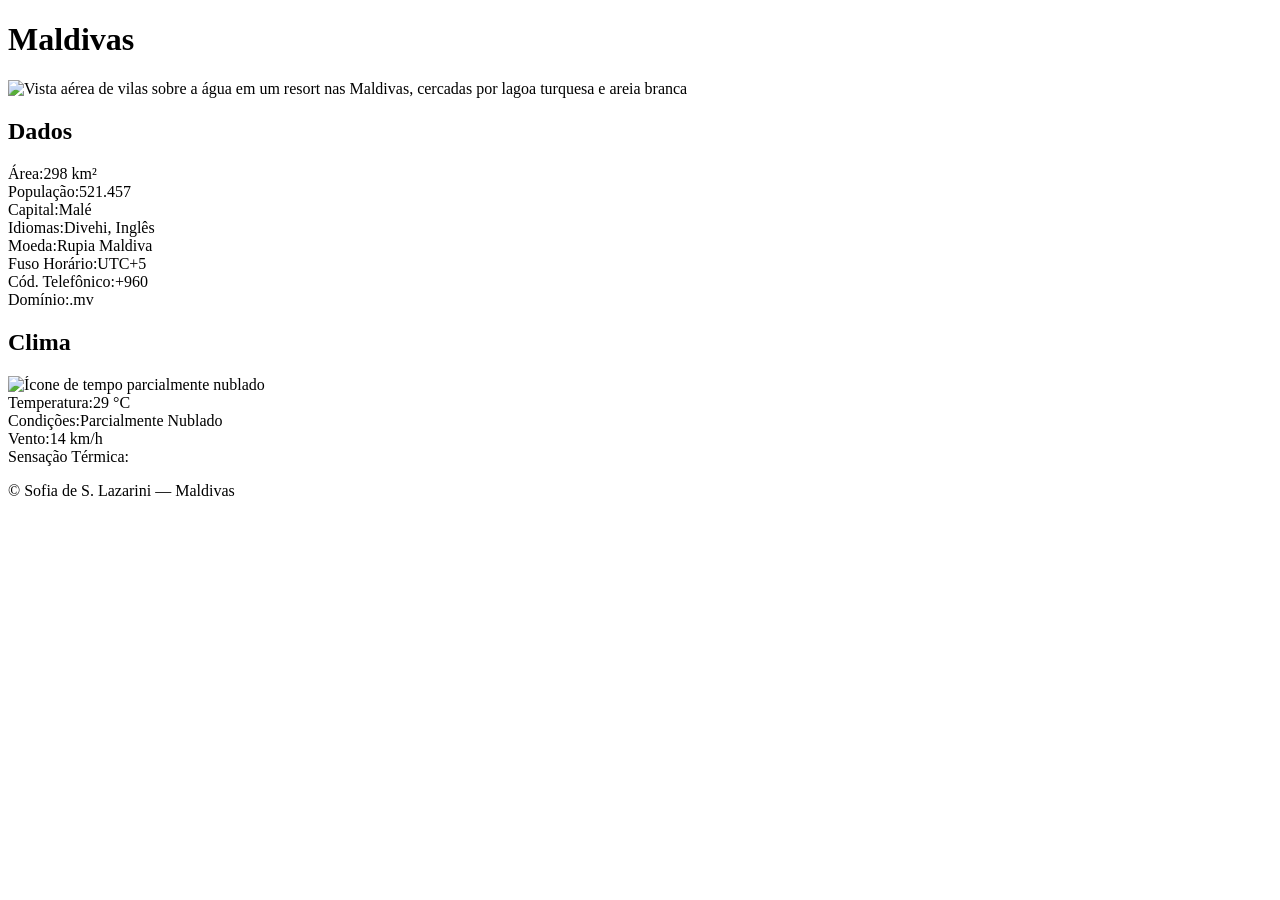
==== local.html @ 73934311 "criação da pagina html" ====
<!DOCTYPE html>
<html lang="pt-BR">
<head>
  <meta charset="UTF-8">
  <meta name="viewport" content="width=device-width, initial-scale=1.0">
  <title>Maldivas - Sofia de S. Lazarini</title>
  <meta
    name="description"
    content="Página sobre as Maldivas: dados gerais do país e clima local, criada para o curso WDD 131."
  >
  <meta name="author" content="Sofia de S. Lazarini">
  <link rel="preconnect" href="https://fonts.googleapis.com">
  <link rel="preconnect" href="https://fonts.gstatic.com" crossorigin>
  <link
    href="https://fonts.googleapis.com/css2?family=Poppins:wght@400;600;700&family=Open+Sans:wght@400;600&display=swap"
    rel="stylesheet"
  >
  <link rel="stylesheet" href="estilos/local.css">
  <script src="scripts/local.js" defer></script>
</head>
<body>

  <header>
    <h1>Maldivas</h1>
  </header>
  <div class="faixa"></div>

  <main>
    <picture>
      <source srcset="imagens/maldivas-grande.webp" media="(min-width: 1000px)">
      <source srcset="imagens/maldivas-media.webp" media="(min-width: 500px)">
      <img
        src="imagens/maldivas-pequena.webp"
        alt="Vista aérea de vilas sobre a água em um resort nas Maldivas, cercadas por lagoa turquesa e areia branca"
        width="1800" height="1027"
      >
    </picture>

    <section class="dados">
      <h2>Dados</h2>
      <div class="linha"><span class="rotulo">Área:</span><span class="valor">298 km²</span></div>
      <div class="linha"><span class="rotulo">População:</span><span class="valor">521.457</span></div>
      <div class="linha"><span class="rotulo">Capital:</span><span class="valor">Malé</span></div>
      <div class="linha"><span class="rotulo">Idiomas:</span><span class="valor">Divehi, Inglês</span></div>
      <div class="linha"><span class="rotulo">Moeda:</span><span class="valor">Rupia Maldiva</span></div>
      <div class="linha"><span class="rotulo">Fuso Horário:</span><span class="valor">UTC+5</span></div>
      <div class="linha"><span class="rotulo">Cód. Telefônico:</span><span class="valor">+960</span></div>
      <div class="linha"><span class="rotulo">Domínio:</span><span class="valor">.mv</span></div>
    </section>

    <section class="clima">
      <h2 class="titulo-clima">Clima</h2>
      <img src="imagens/clima.svg" alt="Ícone de tempo parcialmente nublado" class="icone-clima">
      <div class="linha"><span class="rotulo">Temperatura:</span><span class="valor">29 °C</span></div>
      <div class="linha"><span class="rotulo">Condições:</span><span class="valor">Parcialmente Nublado</span></div>
      <div class="linha"><span class="rotulo">Vento:</span><span class="valor">14 km/h</span></div>
      <div class="linha"><span class="rotulo">Sensação Térmica:</span><span class="valor" id="sensacao-termica"></span></div>
    </section>
  </main>

  <footer>
    <p>&copy; <span id="anoatual"></span> Sofia de S. Lazarini &mdash; Maldivas</p>
    <p id="ultimaModificacao"></p>
  </footer>

</body>
</html>
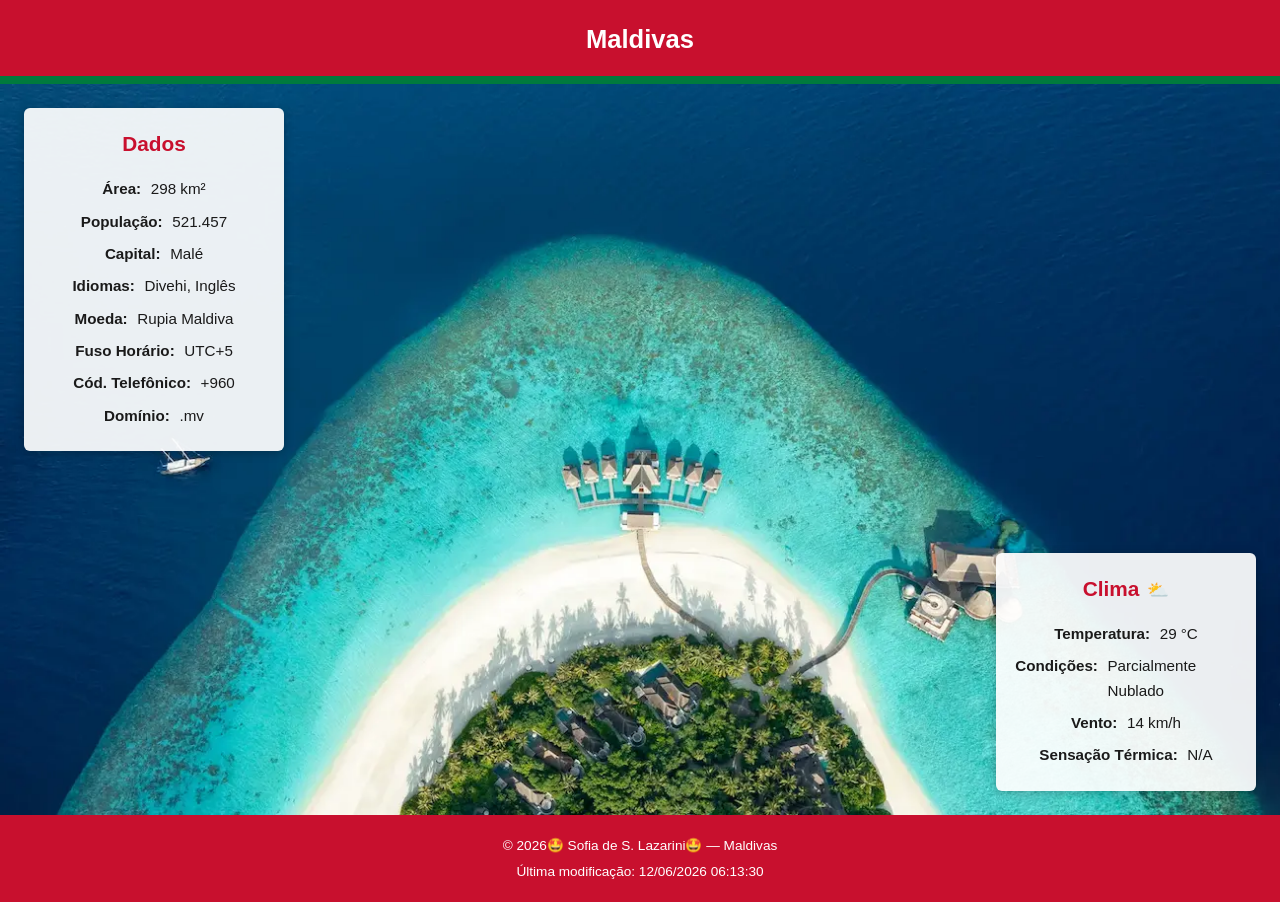
==== commit 2a27fbab: "ajuste auditoria 1° tentativa" ====
--- a/local.html
+++ b/local.html
@@ -59,7 +59,7 @@
   </main>
 
   <footer>
-    <p>&copy; <span id="anoatual"></span> Sofia de S. Lazarini &mdash; Maldivas</p>
+    <p>&copy; <span id="anoatual"></span>🤩 Sofia de S. Lazarini🤩 &mdash; Maldivas</p>
     <p id="ultimaModificacao"></p>
   </footer>
 
--- a/estilos/local.css
+++ b/estilos/local.css
@@ -0,0 +1,154 @@
+/* ===== Variáveis Globais ===== */
+:root {
+  --vermelho: #c8102e;
+  --verde: #007a3d;
+  --branco: #ffffff;
+  --texto: #1a1a1a;
+  --caixa-fundo: rgba(255, 255, 255, 0.92);
+  --fonte-titulo: 'Poppins', sans-serif;
+  --fonte-corpo: 'Open Sans', sans-serif;
+}
+
+/* ===== Reset & Base (mobile first) ===== */
+* {
+  box-sizing: border-box;
+  margin: 0;
+  padding: 0;
+}
+
+body {
+  font-family: var(--fonte-corpo);
+  color: var(--texto);
+  background-color: var(--branco);
+  line-height: 1.6;
+}
+
+/* ===== Header ===== */
+header {
+  background-color: var(--vermelho);
+  color: var(--branco);
+  text-align: center;
+  padding: 1.2rem 1rem 1rem;
+}
+
+header h1 {
+  font-family: var(--fonte-titulo);
+  font-weight: 700;
+  font-size: 1.6rem;
+}
+
+.faixa {
+  height: 8px;
+  background-color: var(--verde);
+}
+
+/* ===== Main / Imagem Principal ===== */
+main {
+  position: relative;
+}
+
+main picture,
+main img {
+  display: block;
+  width: 100%;
+  height: auto;
+}
+
+/* ===== Seções Dados e Clima ===== */
+section.dados,
+section.clima {
+  background-color: var(--branco);
+  padding: 1.2rem;
+}
+
+section h2 {
+  font-family: var(--fonte-titulo);
+  text-align: center;
+  font-size: 1.3rem;
+  color: var(--vermelho);
+  margin-bottom: 0.8rem;
+}
+
+.linha {
+  display: flex;
+  justify-content: center;
+  gap: 0.6rem;
+  padding: 0.25rem 0;
+  font-size: 0.95rem;
+}
+
+.rotulo {
+  font-weight: 700;
+  min-width: 130px;
+  text-align: right;
+}
+
+.valor {
+  min-width: 110px;
+  text-align: left;
+}
+
+.icone-clima {
+  display: block;
+  width: 64px;
+  height: 64px;
+  margin: 0 auto 0.8rem;
+}
+
+/* ícone de clima (pseudoelemento) fica oculto até a visualização mais ampla */
+.titulo-clima::after {
+  content: "";
+}
+
+/* ===== Footer ===== */
+footer {
+  background-color: var(--vermelho);
+  color: var(--branco);
+  text-align: center;
+  padding: 1rem;
+  font-size: 0.85rem;
+}
+
+footer p {
+  margin: 0.25rem 0;
+}
+
+/* ===== Visualização Mais Ampla ===== */
+@media (min-width: 900px) {
+  section.dados,
+  section.clima {
+    position: absolute;
+    width: 260px;
+    background-color: var(--caixa-fundo);
+    border-radius: 6px;
+    box-shadow: 0 2px 10px rgba(0, 0, 0, 0.25);
+  }
+
+  section.dados {
+    top: 1.5rem;
+    left: 1.5rem;
+  }
+
+  section.clima {
+    bottom: 1.5rem;
+    right: 1.5rem;
+  }
+
+  .icone-clima {
+    display: none;
+  }
+
+  .titulo-clima::after {
+    content: "⛅";
+    margin-left: 0.5rem;
+    font-size: 1.1rem;
+  }
+
+  .rotulo {
+    min-width: auto;
+  }
+
+  .valor {
+    min-width: auto;
+  }
+}
